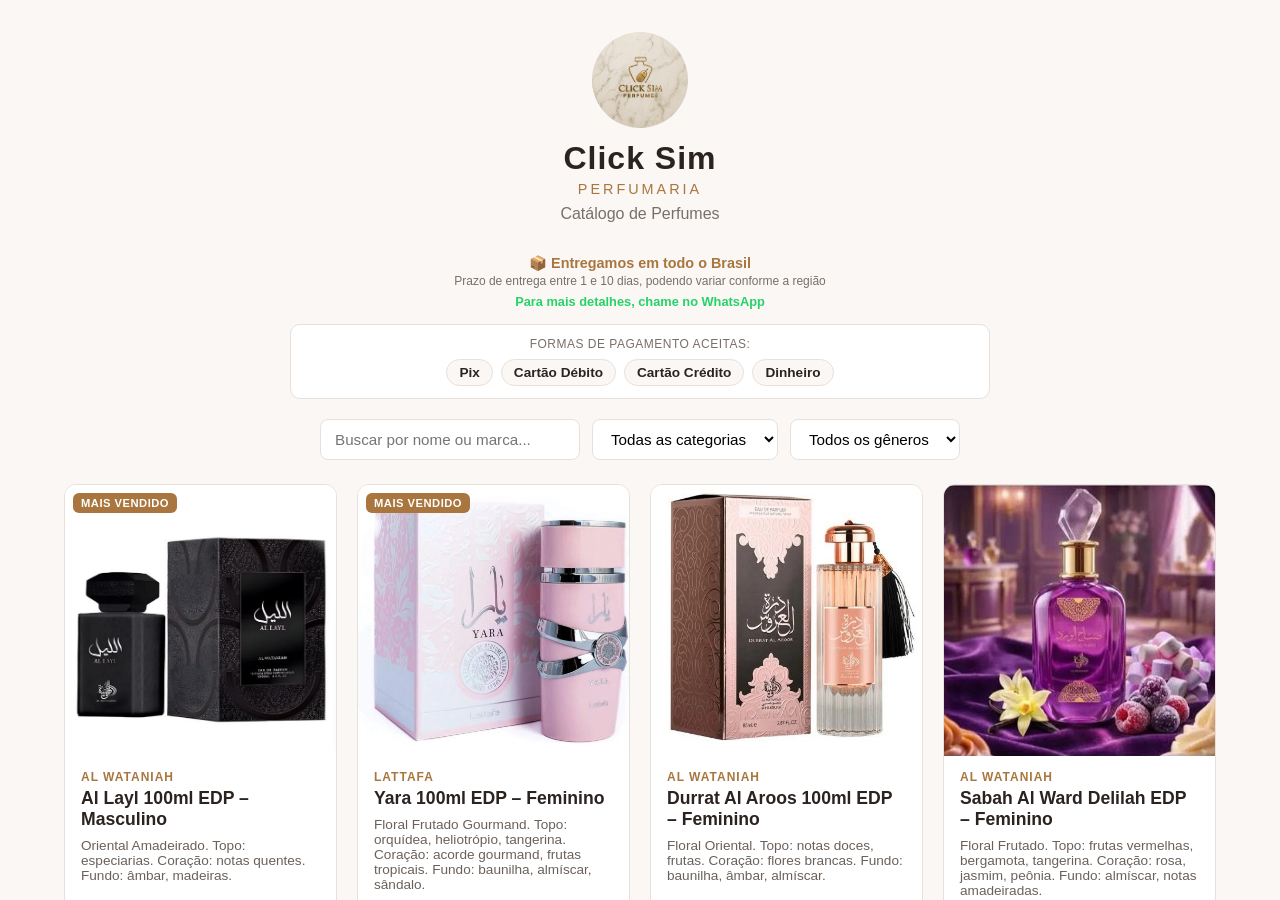
==== index.html @ ef989906 "Configuração de WhatsApp no painel + redirecionamento" ====
<!DOCTYPE html>
<html lang="pt-BR">
<head>
<meta charset="UTF-8">
<meta http-equiv="refresh" content="0; url=SISTEMA/index.html">
<title>Click Sim Perfumaria</title>
</head>
<body>
<p>Redirecionando... <a href="SISTEMA/index.html">Clique aqui se não for redirecionado automaticamente</a></p>
</body>
</html>
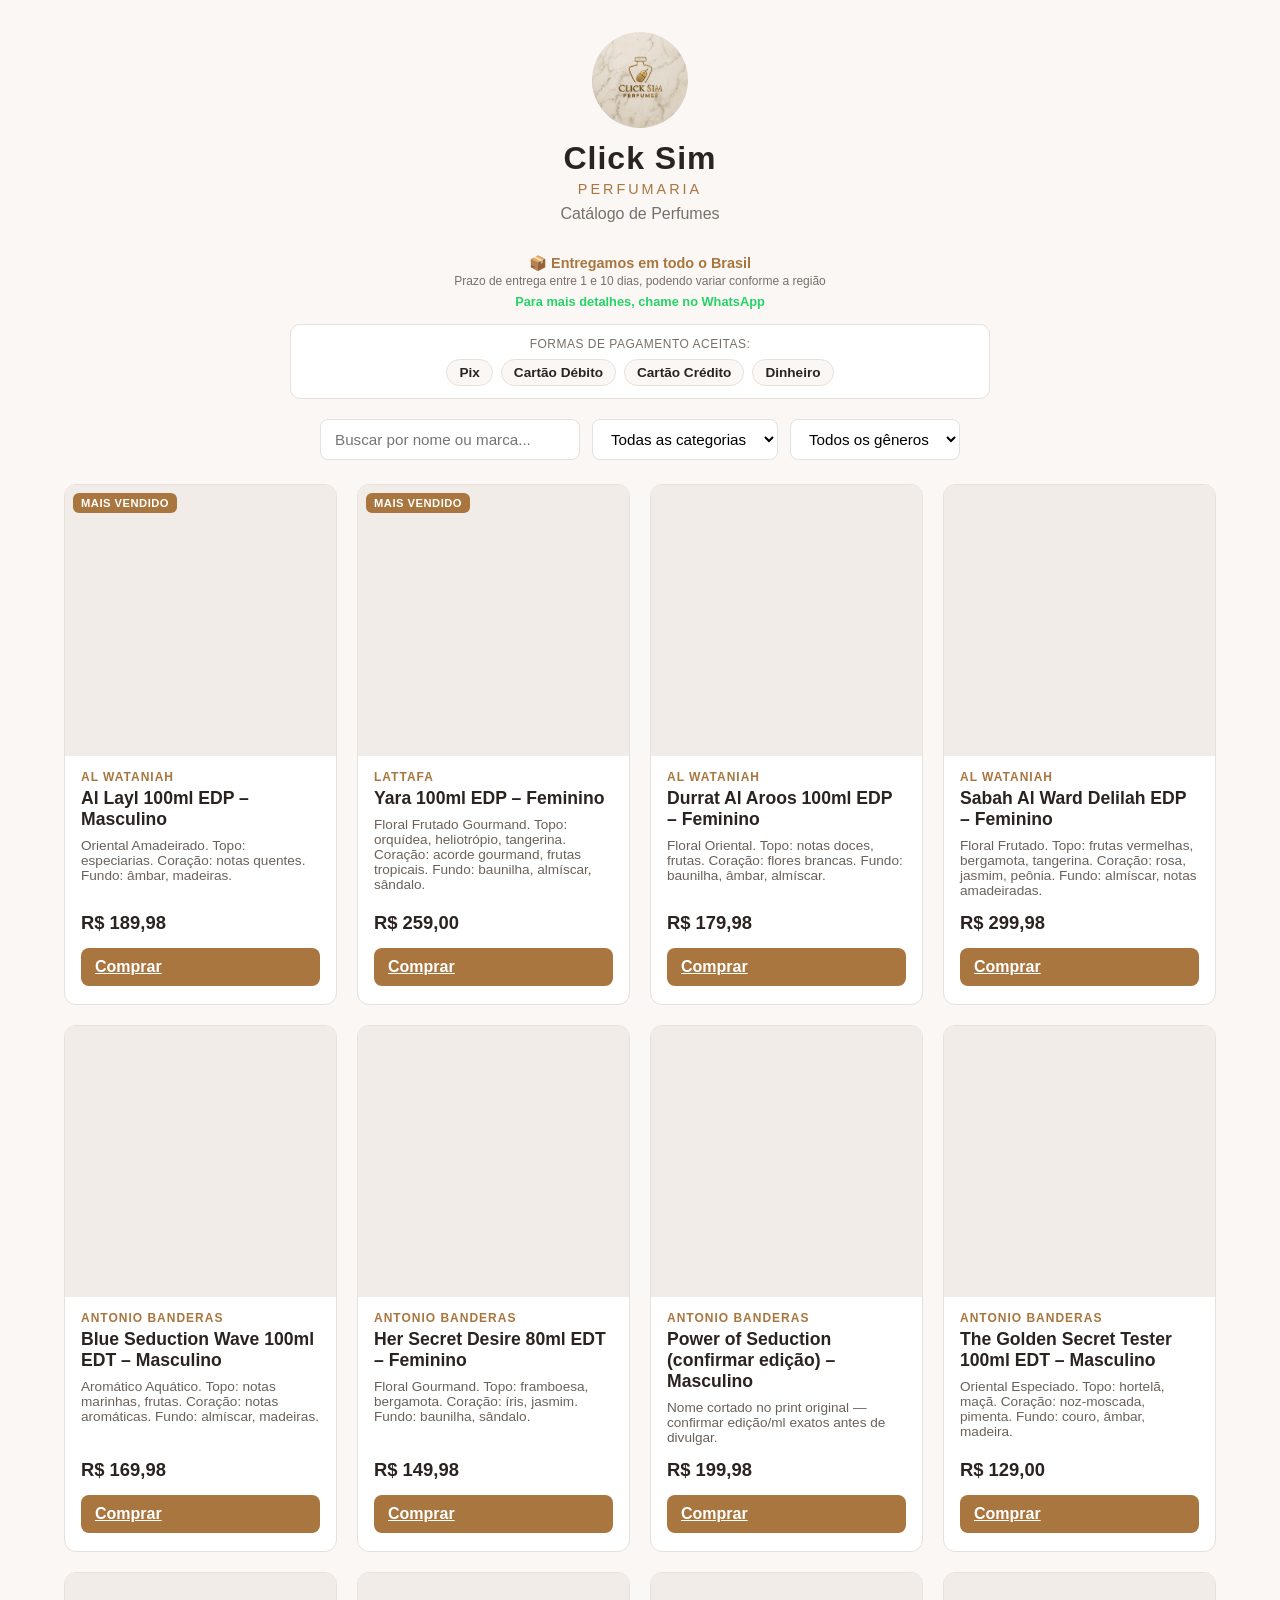
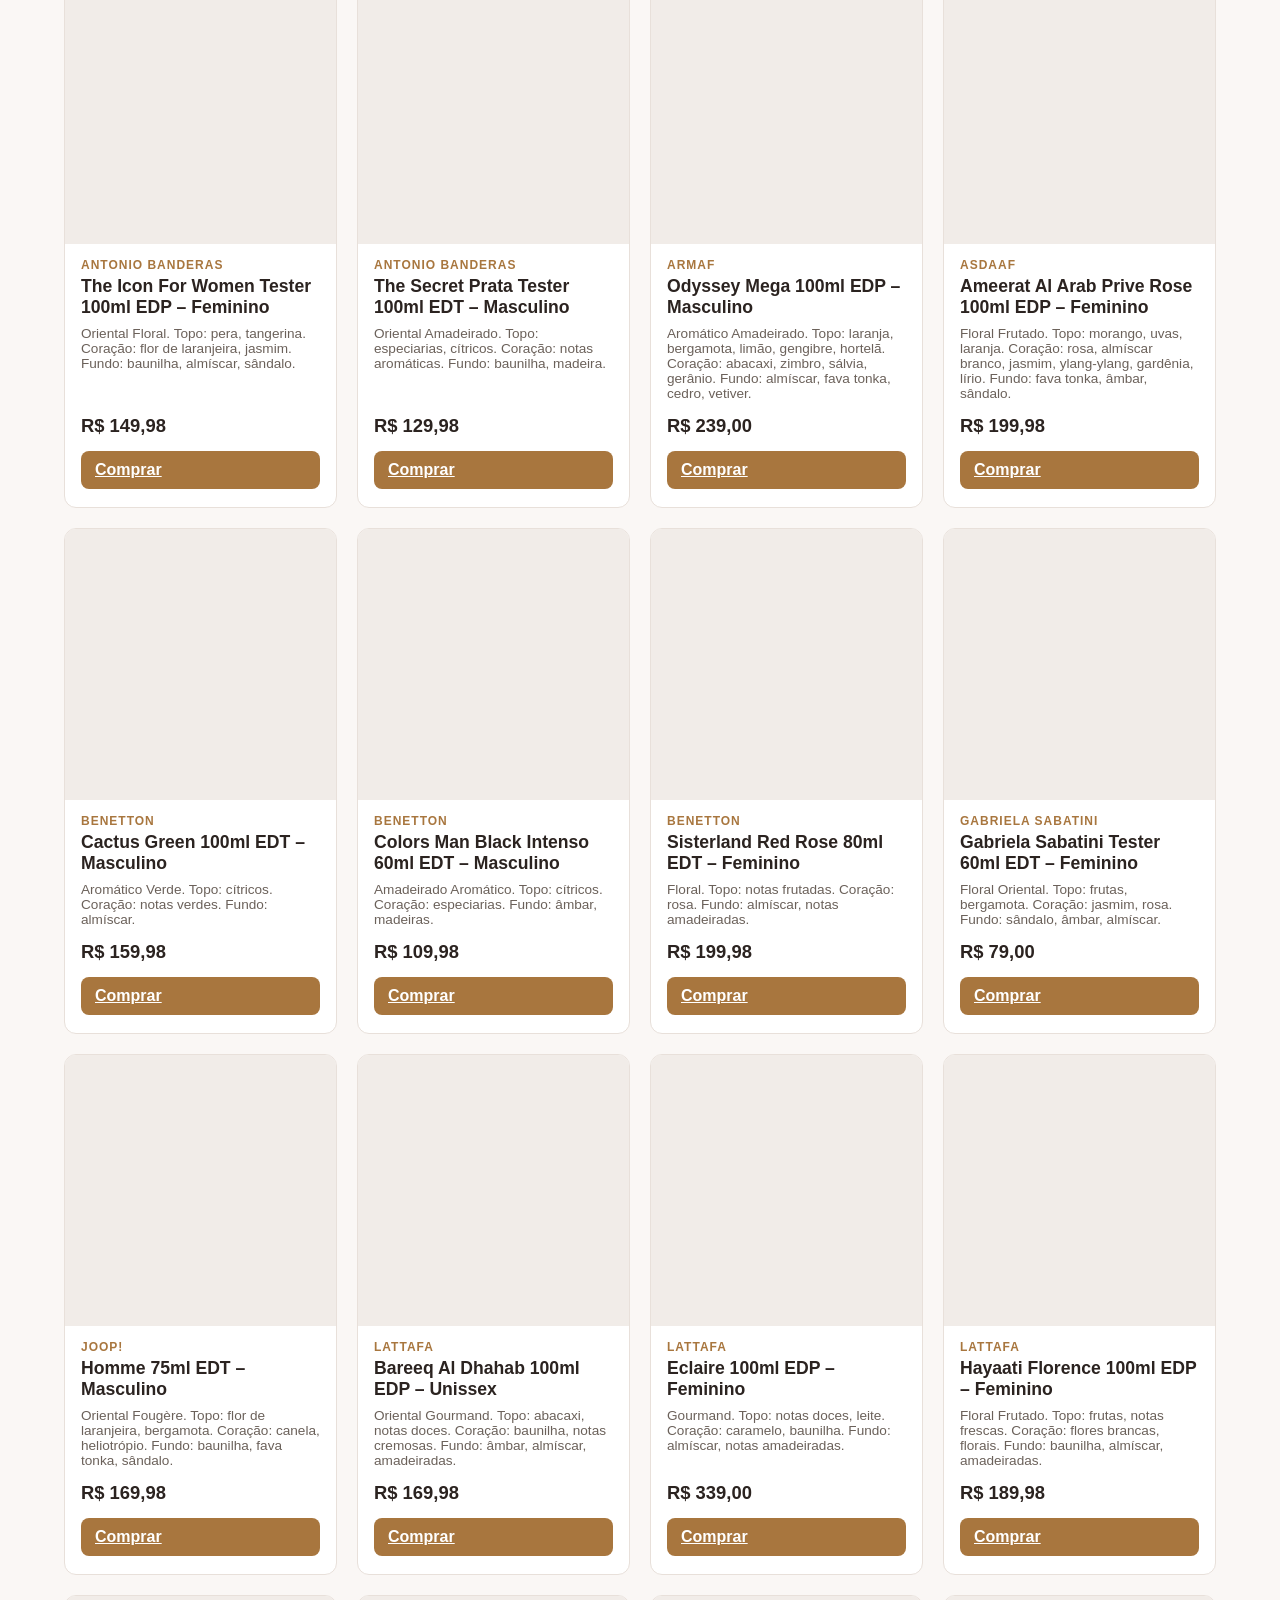
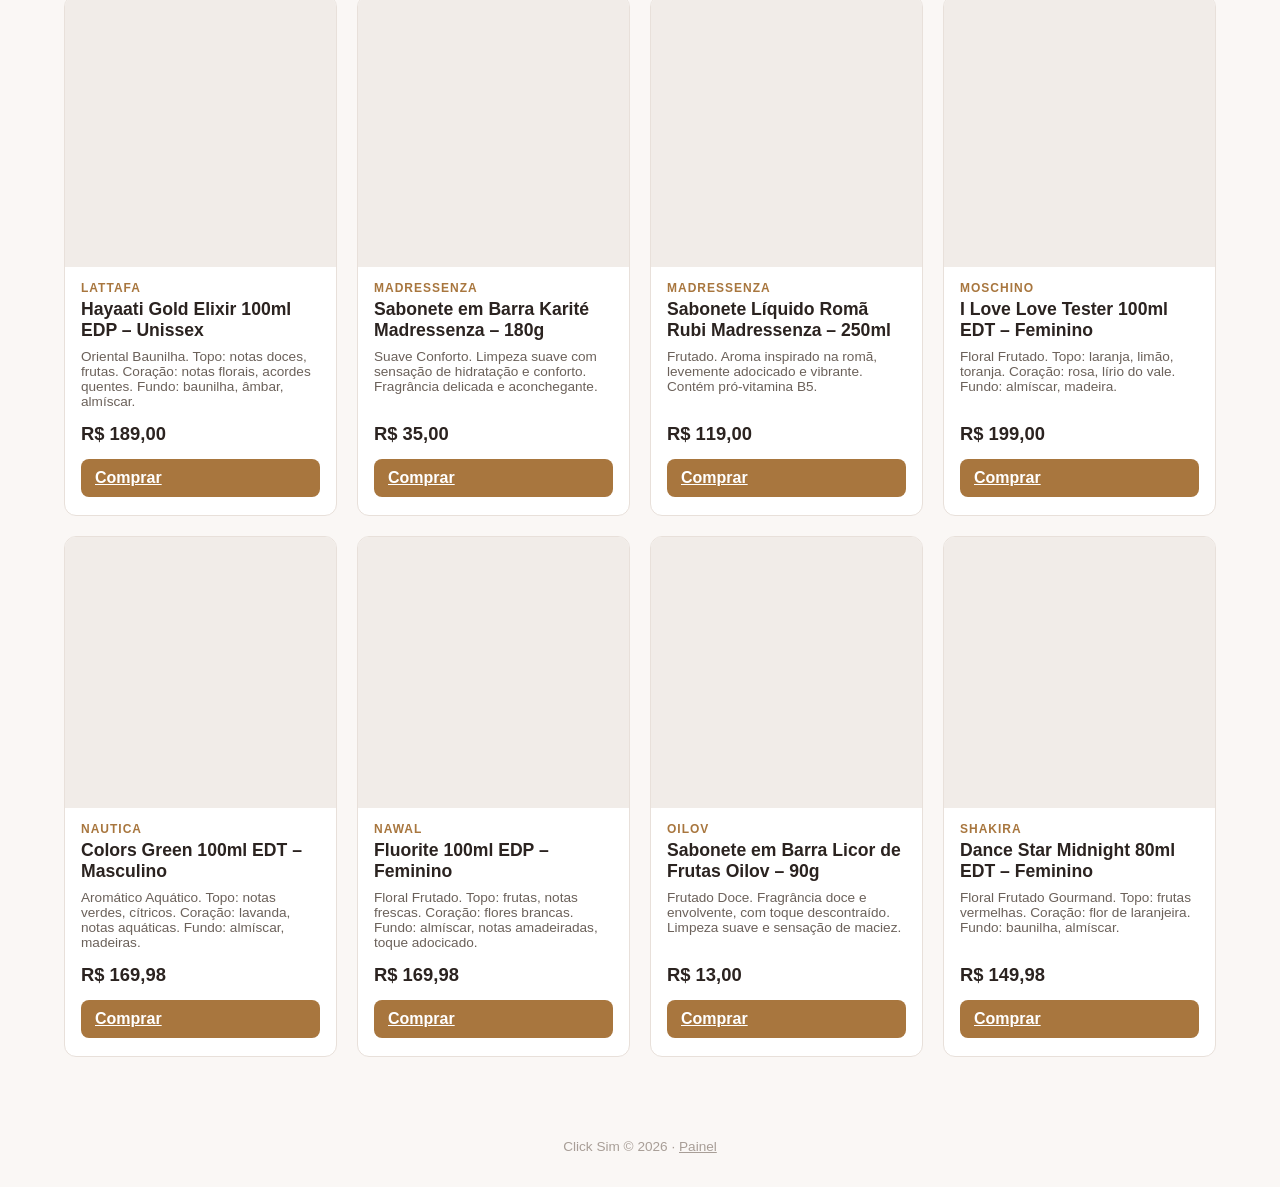
==== commit eeb0af35: "Update index.html" ====
--- a/index.html
+++ b/index.html
@@ -4,8 +4,18 @@
 <meta charset="UTF-8">
 <meta http-equiv="refresh" content="0; url=SISTEMA/index.html">
 <title>Click Sim Perfumaria</title>
+<meta name="description" content="Catálogo de perfumes Click Sim Perfumaria — perfumes originais, testers com desconto e sabonetes.">
+<meta property="og:type" content="website">
+<meta property="og:title" content="Click Sim Perfumaria">
+<meta property="og:description" content="Catálogo de perfumes Click Sim Perfumaria — perfumes originais, testers com desconto e sabonetes.">
+<meta property="og:image" content="https://clicksim1.github.io/clicksimcatalogo/EDICAO/imagens/logo-clicksim.png">
+<meta property="og:url" content="https://clicksim1.github.io/clicksimcatalogo/">
+<meta name="twitter:card" content="summary">
+<meta name="twitter:title" content="Click Sim Perfumaria">
+<meta name="twitter:description" content="Catálogo de perfumes Click Sim Perfumaria — perfumes originais, testers com desconto e sabonetes.">
+<meta name="twitter:image" content="https://clicksim1.github.io/clicksimcatalogo/EDICAO/imagens/logo-clicksim.png">
 </head>
 <body>
 <p>Redirecionando... <a href="SISTEMA/index.html">Clique aqui se não for redirecionado automaticamente</a></p>
 </body>
-</html>+</html>
